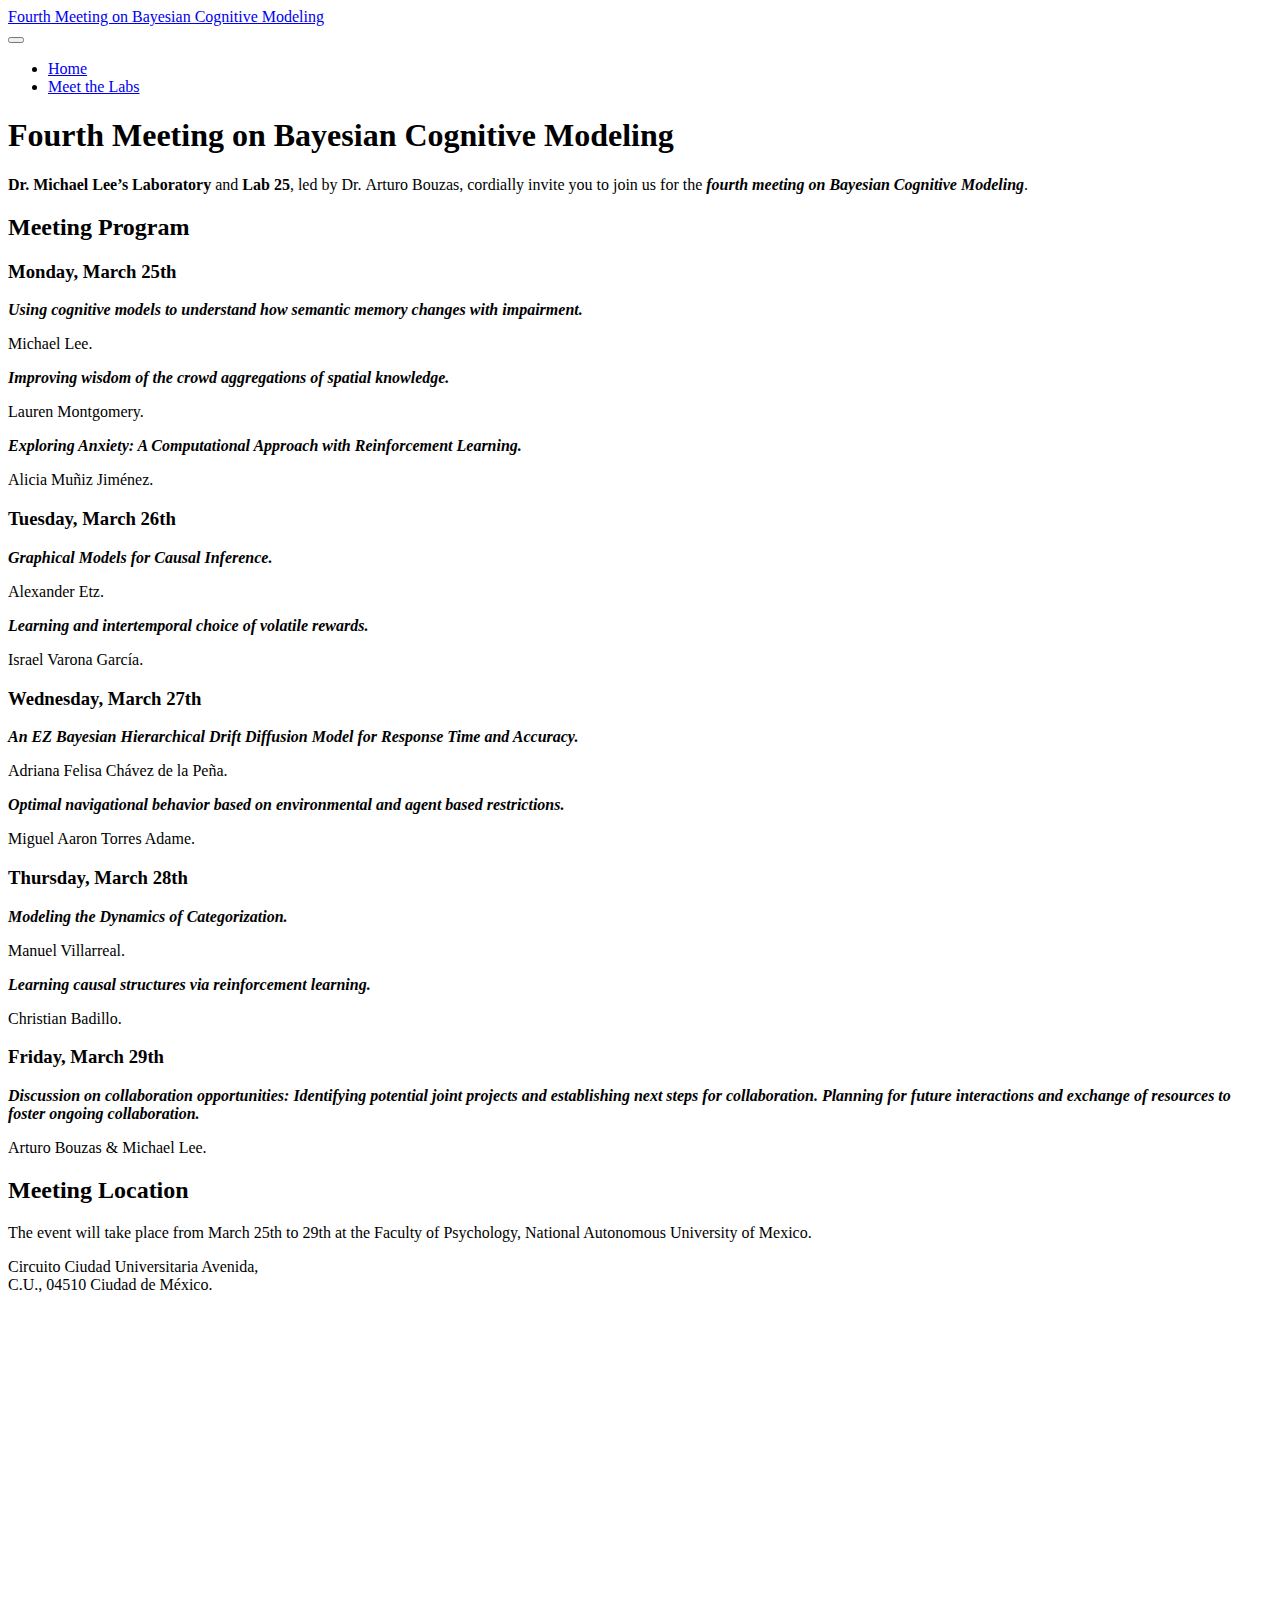
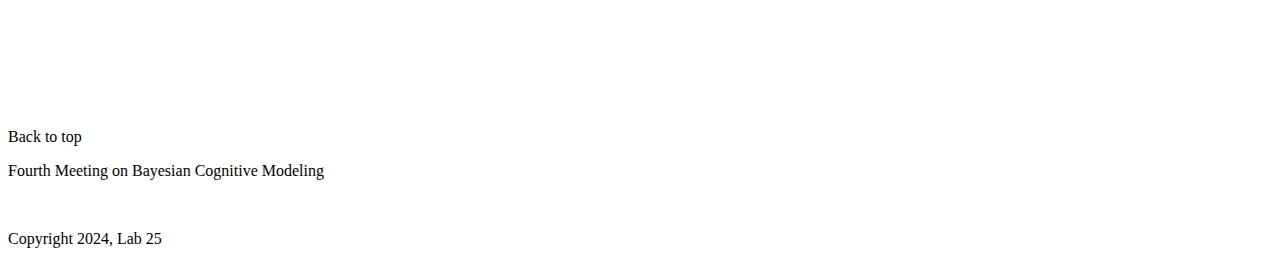
==== docs/index.html @ a187629b "Web-site v2.0" ====
<!DOCTYPE html>
<html xmlns="http://www.w3.org/1999/xhtml" lang="en" xml:lang="en"><head>

<meta charset="utf-8">
<meta name="generator" content="quarto-1.4.551">

<meta name="viewport" content="width=device-width, initial-scale=1.0, user-scalable=yes">


<title>Fourth Meeting on Bayesian Cognitive Modeling</title>
<style>
code{white-space: pre-wrap;}
span.smallcaps{font-variant: small-caps;}
div.columns{display: flex; gap: min(4vw, 1.5em);}
div.column{flex: auto; overflow-x: auto;}
div.hanging-indent{margin-left: 1.5em; text-indent: -1.5em;}
ul.task-list{list-style: none;}
ul.task-list li input[type="checkbox"] {
  width: 0.8em;
  margin: 0 0.8em 0.2em -1em; /* quarto-specific, see https://github.com/quarto-dev/quarto-cli/issues/4556 */ 
  vertical-align: middle;
}
</style>


<script src="site_libs/quarto-nav/quarto-nav.js"></script>
<script src="site_libs/quarto-nav/headroom.min.js"></script>
<script src="site_libs/clipboard/clipboard.min.js"></script>
<script src="site_libs/quarto-search/autocomplete.umd.js"></script>
<script src="site_libs/quarto-search/fuse.min.js"></script>
<script src="site_libs/quarto-search/quarto-search.js"></script>
<meta name="quarto:offset" content="./">
<script src="site_libs/quarto-html/quarto.js"></script>
<script src="site_libs/quarto-html/popper.min.js"></script>
<script src="site_libs/quarto-html/tippy.umd.min.js"></script>
<script src="site_libs/quarto-html/anchor.min.js"></script>
<link href="site_libs/quarto-html/tippy.css" rel="stylesheet">
<link href="site_libs/quarto-html/quarto-syntax-highlighting.css" rel="stylesheet" class="quarto-color-scheme" id="quarto-text-highlighting-styles">
<link href="site_libs/quarto-html/quarto-syntax-highlighting-dark.css" rel="prefetch" class="quarto-color-scheme quarto-color-alternate" id="quarto-text-highlighting-styles">
<script src="site_libs/bootstrap/bootstrap.min.js"></script>
<link href="site_libs/bootstrap/bootstrap-icons.css" rel="stylesheet">
<link href="site_libs/bootstrap/bootstrap.min.css" rel="stylesheet" class="quarto-color-scheme" id="quarto-bootstrap" data-mode="light">
<link href="site_libs/bootstrap/bootstrap-dark.min.css" rel="prefetch" class="quarto-color-scheme quarto-color-alternate" id="quarto-bootstrap" data-mode="dark">
<script id="quarto-search-options" type="application/json">{
  "location": "navbar",
  "copy-button": false,
  "collapse-after": 3,
  "panel-placement": "end",
  "type": "overlay",
  "limit": 50,
  "keyboard-shortcut": [
    "f",
    "/",
    "s"
  ],
  "show-item-context": false,
  "language": {
    "search-no-results-text": "No results",
    "search-matching-documents-text": "matching documents",
    "search-copy-link-title": "Copy link to search",
    "search-hide-matches-text": "Hide additional matches",
    "search-more-match-text": "more match in this document",
    "search-more-matches-text": "more matches in this document",
    "search-clear-button-title": "Clear",
    "search-text-placeholder": "",
    "search-detached-cancel-button-title": "Cancel",
    "search-submit-button-title": "Submit",
    "search-label": "Search"
  }
}</script>
<style>html{ scroll-behavior: smooth; }</style>


<link rel="stylesheet" href="styles.css">
</head>

<body class="nav-fixed fullcontent">

<div id="quarto-search-results"></div>
  <header id="quarto-header" class="headroom fixed-top">
    <nav class="navbar navbar-expand-lg " data-bs-theme="dark">
      <div class="navbar-container container-fluid">
      <div class="navbar-brand-container mx-auto">
    <a class="navbar-brand" href="./index.html">
    <span class="navbar-title">Fourth Meeting on Bayesian Cognitive Modeling</span>
    </a>
  </div>
            <div id="quarto-search" class="" title="Search"></div>
          <button class="navbar-toggler" type="button" data-bs-toggle="collapse" data-bs-target="#navbarCollapse" aria-controls="navbarCollapse" aria-expanded="false" aria-label="Toggle navigation" onclick="if (window.quartoToggleHeadroom) { window.quartoToggleHeadroom(); }">
  <span class="navbar-toggler-icon"></span>
</button>
          <div class="collapse navbar-collapse" id="navbarCollapse">
            <ul class="navbar-nav navbar-nav-scroll me-auto">
  <li class="nav-item">
    <a class="nav-link active" href="./index.html" aria-current="page"> 
<span class="menu-text">Home</span></a>
  </li>  
  <li class="nav-item">
    <a class="nav-link" href="./about.html"> 
<span class="menu-text">Meet the Labs</span></a>
  </li>  
</ul>
          </div> <!-- /navcollapse -->
          <div class="quarto-navbar-tools">
  <a href="" class="quarto-color-scheme-toggle quarto-navigation-tool  px-1" onclick="window.quartoToggleColorScheme(); return false;" title="Toggle dark mode"><i class="bi"></i></a>
</div>
      </div> <!-- /container-fluid -->
    </nav>
</header>
<!-- content -->
<div id="quarto-content" class="quarto-container page-columns page-rows-contents page-layout-article page-navbar">
<!-- sidebar -->
<!-- margin-sidebar -->
    
<!-- main -->
<main class="content" id="quarto-document-content">

<header id="title-block-header" class="quarto-title-block default">
<div class="quarto-title">
<h1 class="title">Fourth Meeting on Bayesian Cognitive Modeling</h1>
</div>



<div class="quarto-title-meta">

    
  
    
  </div>
  


</header>


<div>
<p>
</p><p><strong>Dr.&nbsp;Michael Lee’s Laboratory</strong> and <strong>Lab 25</strong>, led by Dr.&nbsp;Arturo Bouzas, cordially invite you to join us for the <strong><em>fourth meeting on Bayesian Cognitive Modeling</em></strong>.</p>
<p></p>
</div>
<section id="meeting-program" class="level2">
<h2 class="anchored" data-anchor-id="meeting-program">Meeting Program</h2>
<section id="monday-march-25th" class="level3">
<h3 class="anchored" data-anchor-id="monday-march-25th">Monday, March 25th</h3>
<p><strong><em>Using cognitive models to understand how semantic memory changes with impairment.</em></strong></p>
<p>Michael Lee.</p>
<p><strong><em>Improving wisdom of the crowd aggregations of spatial knowledge.</em></strong></p>
<p>Lauren Montgomery.</p>
<p><strong><em>Exploring Anxiety: A Computational Approach with Reinforcement Learning.</em></strong></p>
<p>Alicia Muñiz Jiménez.</p>
</section>
<section id="tuesday-march-26th" class="level3">
<h3 class="anchored" data-anchor-id="tuesday-march-26th">Tuesday, March 26th</h3>
<p><strong><em>Graphical Models for Causal Inference.</em></strong></p>
<p>Alexander Etz.</p>
<p><strong><em>Learning and intertemporal choice of volatile rewards.</em></strong></p>
<p>Israel Varona García.</p>
</section>
<section id="wednesday-march-27th" class="level3">
<h3 class="anchored" data-anchor-id="wednesday-march-27th">Wednesday, March 27th</h3>
<p><strong><em>An EZ Bayesian Hierarchical Drift Diffusion Model for Response Time and Accuracy.</em></strong></p>
<p>Adriana Felisa Chávez de la Peña.</p>
<p><strong><em>Optimal navigational behavior based on environmental and agent based restrictions.</em></strong></p>
<p>Miguel Aaron Torres Adame.</p>
</section>
<section id="thursday-march-28th" class="level3">
<h3 class="anchored" data-anchor-id="thursday-march-28th">Thursday, March 28th</h3>
<p><strong><em>Modeling the Dynamics of Categorization.</em></strong></p>
<p>Manuel Villarreal.</p>
<p><strong><em>Learning causal structures via reinforcement learning.</em></strong></p>
<p>Christian Badillo.</p>
</section>
<section id="friday-march-29th" class="level3">
<h3 class="anchored" data-anchor-id="friday-march-29th">Friday, March 29th</h3>
<p><strong><em>Discussion on collaboration opportunities: Identifying potential joint projects and establishing next steps for collaboration. Planning for future interactions and exchange of resources to foster ongoing collaboration.</em></strong></p>
<p>Arturo Bouzas &amp; Michael Lee.</p>
</section>
</section>
<section id="meeting-location" class="level2">
<h2 class="anchored" data-anchor-id="meeting-location">Meeting Location</h2>
<div>
<p>
The event will take place from March 25th to 29th at the Faculty of Psychology, National Autonomous University of Mexico.
</p>
</div>
<div>
<p>
Circuito Ciudad Universitaria Avenida, <br> C.U., 04510 Ciudad de México.
</p><p>
</p></div>
<div style="text-decoration:none; overflow:hidden;max-width:100%;width:700px;height:350px;">
<div id="canvas-for-googlemap" style="height:100%; width:100%;max-width:100%;">
<iframe style="height:100%;width:100%;border:0;" frameborder="0" src="https://www.google.com/maps/embed/v1/place?q=Facultad+de+Psicología+UNAM,+Ciudad+Universitaria,+Ciudad+de+México,+CDMX,+México&amp;key=AIzaSyBFw0Qbyq9zTFTd-tUY6dZWTgaQzuU17R8">
</iframe>
</div>
<a class="googlecoder" href="https://www.bootstrapskins.com/themes" id="enable-map-info">premium bootstrap themes</a>
<style>#canvas-for-googlemap img{max-width:none!important;background:none!important;font-size: inherit;font-weight:inherit;}</style>
</div>
<div>
<p><br> <br></p>
</div>


</section>

<a onclick="window.scrollTo(0, 0); return false;" role="button" id="quarto-back-to-top"><i class="bi bi-arrow-up"></i> Back to top</a></main> <!-- /main -->
<script id="quarto-html-after-body" type="application/javascript">
window.document.addEventListener("DOMContentLoaded", function (event) {
  const toggleBodyColorMode = (bsSheetEl) => {
    const mode = bsSheetEl.getAttribute("data-mode");
    const bodyEl = window.document.querySelector("body");
    if (mode === "dark") {
      bodyEl.classList.add("quarto-dark");
      bodyEl.classList.remove("quarto-light");
    } else {
      bodyEl.classList.add("quarto-light");
      bodyEl.classList.remove("quarto-dark");
    }
  }
  const toggleBodyColorPrimary = () => {
    const bsSheetEl = window.document.querySelector("link#quarto-bootstrap");
    if (bsSheetEl) {
      toggleBodyColorMode(bsSheetEl);
    }
  }
  toggleBodyColorPrimary();  
  const disableStylesheet = (stylesheets) => {
    for (let i=0; i < stylesheets.length; i++) {
      const stylesheet = stylesheets[i];
      stylesheet.rel = 'prefetch';
    }
  }
  const enableStylesheet = (stylesheets) => {
    for (let i=0; i < stylesheets.length; i++) {
      const stylesheet = stylesheets[i];
      stylesheet.rel = 'stylesheet';
    }
  }
  const manageTransitions = (selector, allowTransitions) => {
    const els = window.document.querySelectorAll(selector);
    for (let i=0; i < els.length; i++) {
      const el = els[i];
      if (allowTransitions) {
        el.classList.remove('notransition');
      } else {
        el.classList.add('notransition');
      }
    }
  }
  const toggleGiscusIfUsed = (isAlternate, darkModeDefault) => {
    const baseTheme = document.querySelector('#giscus-base-theme')?.value ?? 'light';
    const alternateTheme = document.querySelector('#giscus-alt-theme')?.value ?? 'dark';
    let newTheme = '';
    if(darkModeDefault) {
      newTheme = isAlternate ? baseTheme : alternateTheme;
    } else {
      newTheme = isAlternate ? alternateTheme : baseTheme;
    }
    const changeGiscusTheme = () => {
      // From: https://github.com/giscus/giscus/issues/336
      const sendMessage = (message) => {
        const iframe = document.querySelector('iframe.giscus-frame');
        if (!iframe) return;
        iframe.contentWindow.postMessage({ giscus: message }, 'https://giscus.app');
      }
      sendMessage({
        setConfig: {
          theme: newTheme
        }
      });
    }
    const isGiscussLoaded = window.document.querySelector('iframe.giscus-frame') !== null;
    if (isGiscussLoaded) {
      changeGiscusTheme();
    }
  }
  const toggleColorMode = (alternate) => {
    // Switch the stylesheets
    const alternateStylesheets = window.document.querySelectorAll('link.quarto-color-scheme.quarto-color-alternate');
    manageTransitions('#quarto-margin-sidebar .nav-link', false);
    if (alternate) {
      enableStylesheet(alternateStylesheets);
      for (const sheetNode of alternateStylesheets) {
        if (sheetNode.id === "quarto-bootstrap") {
          toggleBodyColorMode(sheetNode);
        }
      }
    } else {
      disableStylesheet(alternateStylesheets);
      toggleBodyColorPrimary();
    }
    manageTransitions('#quarto-margin-sidebar .nav-link', true);
    // Switch the toggles
    const toggles = window.document.querySelectorAll('.quarto-color-scheme-toggle');
    for (let i=0; i < toggles.length; i++) {
      const toggle = toggles[i];
      if (toggle) {
        if (alternate) {
          toggle.classList.add("alternate");     
        } else {
          toggle.classList.remove("alternate");
        }
      }
    }
    // Hack to workaround the fact that safari doesn't
    // properly recolor the scrollbar when toggling (#1455)
    if (navigator.userAgent.indexOf('Safari') > 0 && navigator.userAgent.indexOf('Chrome') == -1) {
      manageTransitions("body", false);
      window.scrollTo(0, 1);
      setTimeout(() => {
        window.scrollTo(0, 0);
        manageTransitions("body", true);
      }, 40);  
    }
  }
  const isFileUrl = () => { 
    return window.location.protocol === 'file:';
  }
  const hasAlternateSentinel = () => {  
    let styleSentinel = getColorSchemeSentinel();
    if (styleSentinel !== null) {
      return styleSentinel === "alternate";
    } else {
      return false;
    }
  }
  const setStyleSentinel = (alternate) => {
    const value = alternate ? "alternate" : "default";
    if (!isFileUrl()) {
      window.localStorage.setItem("quarto-color-scheme", value);
    } else {
      localAlternateSentinel = value;
    }
  }
  const getColorSchemeSentinel = () => {
    if (!isFileUrl()) {
      const storageValue = window.localStorage.getItem("quarto-color-scheme");
      return storageValue != null ? storageValue : localAlternateSentinel;
    } else {
      return localAlternateSentinel;
    }
  }
  const darkModeDefault = false;
  let localAlternateSentinel = darkModeDefault ? 'alternate' : 'default';
  // Dark / light mode switch
  window.quartoToggleColorScheme = () => {
    // Read the current dark / light value 
    let toAlternate = !hasAlternateSentinel();
    toggleColorMode(toAlternate);
    setStyleSentinel(toAlternate);
    toggleGiscusIfUsed(toAlternate, darkModeDefault);
  };
  // Ensure there is a toggle, if there isn't float one in the top right
  if (window.document.querySelector('.quarto-color-scheme-toggle') === null) {
    const a = window.document.createElement('a');
    a.classList.add('top-right');
    a.classList.add('quarto-color-scheme-toggle');
    a.href = "";
    a.onclick = function() { try { window.quartoToggleColorScheme(); } catch {} return false; };
    const i = window.document.createElement("i");
    i.classList.add('bi');
    a.appendChild(i);
    window.document.body.appendChild(a);
  }
  // Switch to dark mode if need be
  if (hasAlternateSentinel()) {
    toggleColorMode(true);
  } else {
    toggleColorMode(false);
  }
  const icon = "";
  const anchorJS = new window.AnchorJS();
  anchorJS.options = {
    placement: 'right',
    icon: icon
  };
  anchorJS.add('.anchored');
  const isCodeAnnotation = (el) => {
    for (const clz of el.classList) {
      if (clz.startsWith('code-annotation-')) {                     
        return true;
      }
    }
    return false;
  }
  const clipboard = new window.ClipboardJS('.code-copy-button', {
    text: function(trigger) {
      const codeEl = trigger.previousElementSibling.cloneNode(true);
      for (const childEl of codeEl.children) {
        if (isCodeAnnotation(childEl)) {
          childEl.remove();
        }
      }
      return codeEl.innerText;
    }
  });
  clipboard.on('success', function(e) {
    // button target
    const button = e.trigger;
    // don't keep focus
    button.blur();
    // flash "checked"
    button.classList.add('code-copy-button-checked');
    var currentTitle = button.getAttribute("title");
    button.setAttribute("title", "Copied!");
    let tooltip;
    if (window.bootstrap) {
      button.setAttribute("data-bs-toggle", "tooltip");
      button.setAttribute("data-bs-placement", "left");
      button.setAttribute("data-bs-title", "Copied!");
      tooltip = new bootstrap.Tooltip(button, 
        { trigger: "manual", 
          customClass: "code-copy-button-tooltip",
          offset: [0, -8]});
      tooltip.show();    
    }
    setTimeout(function() {
      if (tooltip) {
        tooltip.hide();
        button.removeAttribute("data-bs-title");
        button.removeAttribute("data-bs-toggle");
        button.removeAttribute("data-bs-placement");
      }
      button.setAttribute("title", currentTitle);
      button.classList.remove('code-copy-button-checked');
    }, 1000);
    // clear code selection
    e.clearSelection();
  });
    var localhostRegex = new RegExp(/^(?:http|https):\/\/localhost\:?[0-9]*\//);
    var mailtoRegex = new RegExp(/^mailto:/);
      var filterRegex = new RegExp('/' + window.location.host + '/');
    var isInternal = (href) => {
        return filterRegex.test(href) || localhostRegex.test(href) || mailtoRegex.test(href);
    }
    // Inspect non-navigation links and adorn them if external
 	var links = window.document.querySelectorAll('a[href]:not(.nav-link):not(.navbar-brand):not(.toc-action):not(.sidebar-link):not(.sidebar-item-toggle):not(.pagination-link):not(.no-external):not([aria-hidden]):not(.dropdown-item):not(.quarto-navigation-tool)');
    for (var i=0; i<links.length; i++) {
      const link = links[i];
      if (!isInternal(link.href)) {
        // undo the damage that might have been done by quarto-nav.js in the case of
        // links that we want to consider external
        if (link.dataset.originalHref !== undefined) {
          link.href = link.dataset.originalHref;
        }
      }
    }
  function tippyHover(el, contentFn, onTriggerFn, onUntriggerFn) {
    const config = {
      allowHTML: true,
      maxWidth: 500,
      delay: 100,
      arrow: false,
      appendTo: function(el) {
          return el.parentElement;
      },
      interactive: true,
      interactiveBorder: 10,
      theme: 'quarto',
      placement: 'bottom-start',
    };
    if (contentFn) {
      config.content = contentFn;
    }
    if (onTriggerFn) {
      config.onTrigger = onTriggerFn;
    }
    if (onUntriggerFn) {
      config.onUntrigger = onUntriggerFn;
    }
    window.tippy(el, config); 
  }
  const noterefs = window.document.querySelectorAll('a[role="doc-noteref"]');
  for (var i=0; i<noterefs.length; i++) {
    const ref = noterefs[i];
    tippyHover(ref, function() {
      // use id or data attribute instead here
      let href = ref.getAttribute('data-footnote-href') || ref.getAttribute('href');
      try { href = new URL(href).hash; } catch {}
      const id = href.replace(/^#\/?/, "");
      const note = window.document.getElementById(id);
      if (note) {
        return note.innerHTML;
      } else {
        return "";
      }
    });
  }
  const xrefs = window.document.querySelectorAll('a.quarto-xref');
  const processXRef = (id, note) => {
    // Strip column container classes
    const stripColumnClz = (el) => {
      el.classList.remove("page-full", "page-columns");
      if (el.children) {
        for (const child of el.children) {
          stripColumnClz(child);
        }
      }
    }
    stripColumnClz(note)
    if (id === null || id.startsWith('sec-')) {
      // Special case sections, only their first couple elements
      const container = document.createElement("div");
      if (note.children && note.children.length > 2) {
        container.appendChild(note.children[0].cloneNode(true));
        for (let i = 1; i < note.children.length; i++) {
          const child = note.children[i];
          if (child.tagName === "P" && child.innerText === "") {
            continue;
          } else {
            container.appendChild(child.cloneNode(true));
            break;
          }
        }
        if (window.Quarto?.typesetMath) {
          window.Quarto.typesetMath(container);
        }
        return container.innerHTML
      } else {
        if (window.Quarto?.typesetMath) {
          window.Quarto.typesetMath(note);
        }
        return note.innerHTML;
      }
    } else {
      // Remove any anchor links if they are present
      const anchorLink = note.querySelector('a.anchorjs-link');
      if (anchorLink) {
        anchorLink.remove();
      }
      if (window.Quarto?.typesetMath) {
        window.Quarto.typesetMath(note);
      }
      // TODO in 1.5, we should make sure this works without a callout special case
      if (note.classList.contains("callout")) {
        return note.outerHTML;
      } else {
        return note.innerHTML;
      }
    }
  }
  for (var i=0; i<xrefs.length; i++) {
    const xref = xrefs[i];
    tippyHover(xref, undefined, function(instance) {
      instance.disable();
      let url = xref.getAttribute('href');
      let hash = undefined; 
      if (url.startsWith('#')) {
        hash = url;
      } else {
        try { hash = new URL(url).hash; } catch {}
      }
      if (hash) {
        const id = hash.replace(/^#\/?/, "");
        const note = window.document.getElementById(id);
        if (note !== null) {
          try {
            const html = processXRef(id, note.cloneNode(true));
            instance.setContent(html);
          } finally {
            instance.enable();
            instance.show();
          }
        } else {
          // See if we can fetch this
          fetch(url.split('#')[0])
          .then(res => res.text())
          .then(html => {
            const parser = new DOMParser();
            const htmlDoc = parser.parseFromString(html, "text/html");
            const note = htmlDoc.getElementById(id);
            if (note !== null) {
              const html = processXRef(id, note);
              instance.setContent(html);
            } 
          }).finally(() => {
            instance.enable();
            instance.show();
          });
        }
      } else {
        // See if we can fetch a full url (with no hash to target)
        // This is a special case and we should probably do some content thinning / targeting
        fetch(url)
        .then(res => res.text())
        .then(html => {
          const parser = new DOMParser();
          const htmlDoc = parser.parseFromString(html, "text/html");
          const note = htmlDoc.querySelector('main.content');
          if (note !== null) {
            // This should only happen for chapter cross references
            // (since there is no id in the URL)
            // remove the first header
            if (note.children.length > 0 && note.children[0].tagName === "HEADER") {
              note.children[0].remove();
            }
            const html = processXRef(null, note);
            instance.setContent(html);
          } 
        }).finally(() => {
          instance.enable();
          instance.show();
        });
      }
    }, function(instance) {
    });
  }
      let selectedAnnoteEl;
      const selectorForAnnotation = ( cell, annotation) => {
        let cellAttr = 'data-code-cell="' + cell + '"';
        let lineAttr = 'data-code-annotation="' +  annotation + '"';
        const selector = 'span[' + cellAttr + '][' + lineAttr + ']';
        return selector;
      }
      const selectCodeLines = (annoteEl) => {
        const doc = window.document;
        const targetCell = annoteEl.getAttribute("data-target-cell");
        const targetAnnotation = annoteEl.getAttribute("data-target-annotation");
        const annoteSpan = window.document.querySelector(selectorForAnnotation(targetCell, targetAnnotation));
        const lines = annoteSpan.getAttribute("data-code-lines").split(",");
        const lineIds = lines.map((line) => {
          return targetCell + "-" + line;
        })
        let top = null;
        let height = null;
        let parent = null;
        if (lineIds.length > 0) {
            //compute the position of the single el (top and bottom and make a div)
            const el = window.document.getElementById(lineIds[0]);
            top = el.offsetTop;
            height = el.offsetHeight;
            parent = el.parentElement.parentElement;
          if (lineIds.length > 1) {
            const lastEl = window.document.getElementById(lineIds[lineIds.length - 1]);
            const bottom = lastEl.offsetTop + lastEl.offsetHeight;
            height = bottom - top;
          }
          if (top !== null && height !== null && parent !== null) {
            // cook up a div (if necessary) and position it 
            let div = window.document.getElementById("code-annotation-line-highlight");
            if (div === null) {
              div = window.document.createElement("div");
              div.setAttribute("id", "code-annotation-line-highlight");
              div.style.position = 'absolute';
              parent.appendChild(div);
            }
            div.style.top = top - 2 + "px";
            div.style.height = height + 4 + "px";
            div.style.left = 0;
            let gutterDiv = window.document.getElementById("code-annotation-line-highlight-gutter");
            if (gutterDiv === null) {
              gutterDiv = window.document.createElement("div");
              gutterDiv.setAttribute("id", "code-annotation-line-highlight-gutter");
              gutterDiv.style.position = 'absolute';
              const codeCell = window.document.getElementById(targetCell);
              const gutter = codeCell.querySelector('.code-annotation-gutter');
              gutter.appendChild(gutterDiv);
            }
            gutterDiv.style.top = top - 2 + "px";
            gutterDiv.style.height = height + 4 + "px";
          }
          selectedAnnoteEl = annoteEl;
        }
      };
      const unselectCodeLines = () => {
        const elementsIds = ["code-annotation-line-highlight", "code-annotation-line-highlight-gutter"];
        elementsIds.forEach((elId) => {
          const div = window.document.getElementById(elId);
          if (div) {
            div.remove();
          }
        });
        selectedAnnoteEl = undefined;
      };
        // Handle positioning of the toggle
    window.addEventListener(
      "resize",
      throttle(() => {
        elRect = undefined;
        if (selectedAnnoteEl) {
          selectCodeLines(selectedAnnoteEl);
        }
      }, 10)
    );
    function throttle(fn, ms) {
    let throttle = false;
    let timer;
      return (...args) => {
        if(!throttle) { // first call gets through
            fn.apply(this, args);
            throttle = true;
        } else { // all the others get throttled
            if(timer) clearTimeout(timer); // cancel #2
            timer = setTimeout(() => {
              fn.apply(this, args);
              timer = throttle = false;
            }, ms);
        }
      };
    }
      // Attach click handler to the DT
      const annoteDls = window.document.querySelectorAll('dt[data-target-cell]');
      for (const annoteDlNode of annoteDls) {
        annoteDlNode.addEventListener('click', (event) => {
          const clickedEl = event.target;
          if (clickedEl !== selectedAnnoteEl) {
            unselectCodeLines();
            const activeEl = window.document.querySelector('dt[data-target-cell].code-annotation-active');
            if (activeEl) {
              activeEl.classList.remove('code-annotation-active');
            }
            selectCodeLines(clickedEl);
            clickedEl.classList.add('code-annotation-active');
          } else {
            // Unselect the line
            unselectCodeLines();
            clickedEl.classList.remove('code-annotation-active');
          }
        });
      }
  const findCites = (el) => {
    const parentEl = el.parentElement;
    if (parentEl) {
      const cites = parentEl.dataset.cites;
      if (cites) {
        return {
          el,
          cites: cites.split(' ')
        };
      } else {
        return findCites(el.parentElement)
      }
    } else {
      return undefined;
    }
  };
  var bibliorefs = window.document.querySelectorAll('a[role="doc-biblioref"]');
  for (var i=0; i<bibliorefs.length; i++) {
    const ref = bibliorefs[i];
    const citeInfo = findCites(ref);
    if (citeInfo) {
      tippyHover(citeInfo.el, function() {
        var popup = window.document.createElement('div');
        citeInfo.cites.forEach(function(cite) {
          var citeDiv = window.document.createElement('div');
          citeDiv.classList.add('hanging-indent');
          citeDiv.classList.add('csl-entry');
          var biblioDiv = window.document.getElementById('ref-' + cite);
          if (biblioDiv) {
            citeDiv.innerHTML = biblioDiv.innerHTML;
          }
          popup.appendChild(citeDiv);
        });
        return popup.innerHTML;
      });
    }
  }
});
</script>
</div> <!-- /content -->
<footer class="footer">
  <div class="nav-footer">
    <div class="nav-footer-left">
<p>Fourth Meeting on Bayesian Cognitive Modeling</p>
</div>   
    <div class="nav-footer-center">
      &nbsp;
    </div>
    <div class="nav-footer-right">
<p>Copyright 2024, Lab 25</p>
</div>
  </div>
</footer>




<script src="site_libs/quarto-html/zenscroll-min.js"></script>
</body></html>
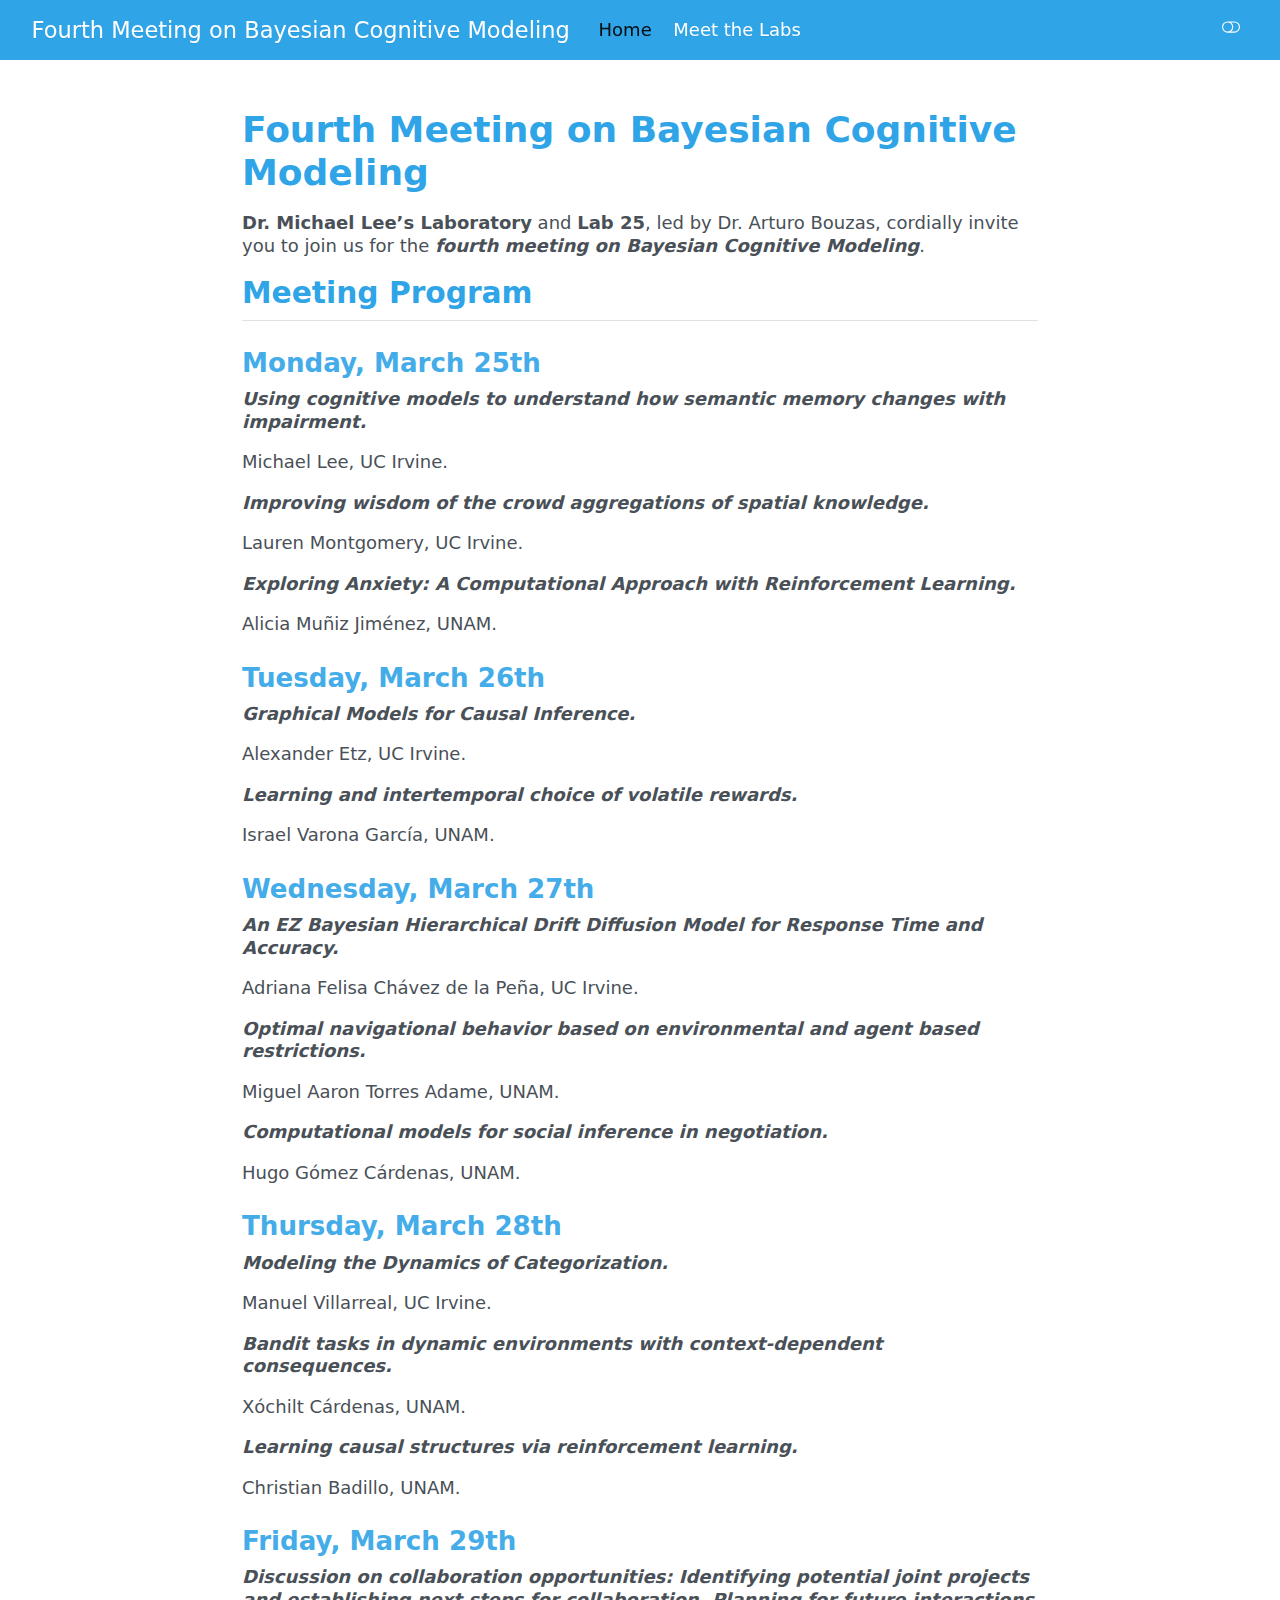
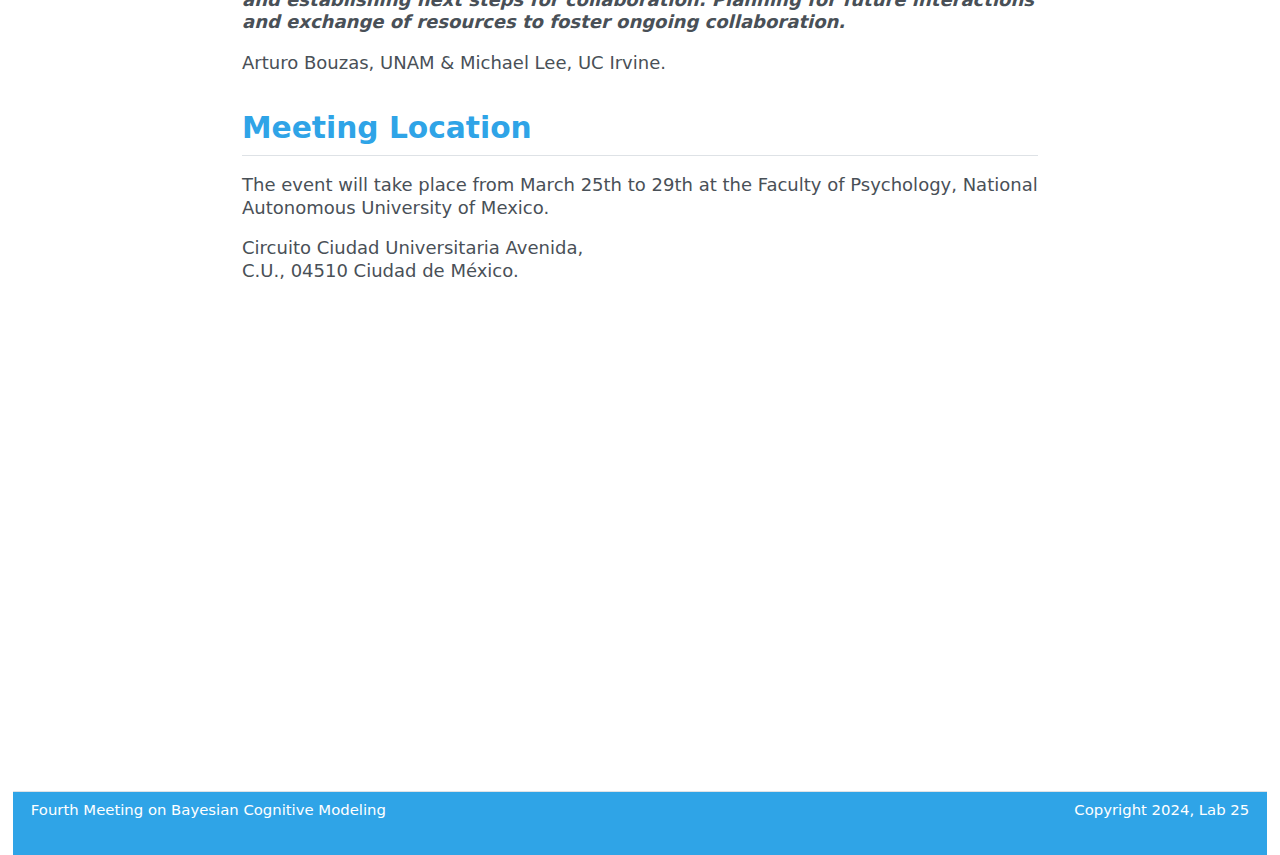
==== commit fa03acd7: "Add Ponent" ====
--- a/docs/index.html
+++ b/docs/index.html
@@ -144,37 +144,41 @@
 <section id="monday-march-25th" class="level3">
 <h3 class="anchored" data-anchor-id="monday-march-25th">Monday, March 25th</h3>
 <p><strong><em>Using cognitive models to understand how semantic memory changes with impairment.</em></strong></p>
-<p>Michael Lee.</p>
+<p>Michael Lee, UC Irvine.</p>
 <p><strong><em>Improving wisdom of the crowd aggregations of spatial knowledge.</em></strong></p>
-<p>Lauren Montgomery.</p>
+<p>Lauren Montgomery, UC Irvine.</p>
 <p><strong><em>Exploring Anxiety: A Computational Approach with Reinforcement Learning.</em></strong></p>
-<p>Alicia Muñiz Jiménez.</p>
+<p>Alicia Muñiz Jiménez, UNAM.</p>
 </section>
 <section id="tuesday-march-26th" class="level3">
 <h3 class="anchored" data-anchor-id="tuesday-march-26th">Tuesday, March 26th</h3>
 <p><strong><em>Graphical Models for Causal Inference.</em></strong></p>
-<p>Alexander Etz.</p>
+<p>Alexander Etz, UC Irvine.</p>
 <p><strong><em>Learning and intertemporal choice of volatile rewards.</em></strong></p>
-<p>Israel Varona García.</p>
+<p>Israel Varona García, UNAM.</p>
 </section>
 <section id="wednesday-march-27th" class="level3">
 <h3 class="anchored" data-anchor-id="wednesday-march-27th">Wednesday, March 27th</h3>
 <p><strong><em>An EZ Bayesian Hierarchical Drift Diffusion Model for Response Time and Accuracy.</em></strong></p>
-<p>Adriana Felisa Chávez de la Peña.</p>
+<p>Adriana Felisa Chávez de la Peña, UC Irvine.</p>
 <p><strong><em>Optimal navigational behavior based on environmental and agent based restrictions.</em></strong></p>
-<p>Miguel Aaron Torres Adame.</p>
+<p>Miguel Aaron Torres Adame, UNAM.</p>
+<p><strong><em>Computational models for social inference in negotiation.</em></strong></p>
+<p>Hugo Gómez Cárdenas, UNAM.</p>
 </section>
 <section id="thursday-march-28th" class="level3">
 <h3 class="anchored" data-anchor-id="thursday-march-28th">Thursday, March 28th</h3>
 <p><strong><em>Modeling the Dynamics of Categorization.</em></strong></p>
-<p>Manuel Villarreal.</p>
+<p>Manuel Villarreal, UC Irvine.</p>
+<p><strong><em>Bandit tasks in dynamic environments with context-dependent consequences.</em></strong></p>
+<p>Xóchilt Cárdenas, UNAM.</p>
 <p><strong><em>Learning causal structures via reinforcement learning.</em></strong></p>
-<p>Christian Badillo.</p>
+<p>Christian Badillo, UNAM.</p>
 </section>
 <section id="friday-march-29th" class="level3">
 <h3 class="anchored" data-anchor-id="friday-march-29th">Friday, March 29th</h3>
 <p><strong><em>Discussion on collaboration opportunities: Identifying potential joint projects and establishing next steps for collaboration. Planning for future interactions and exchange of resources to foster ongoing collaboration.</em></strong></p>
-<p>Arturo Bouzas &amp; Michael Lee.</p>
+<p>Arturo Bouzas, UNAM &amp; Michael Lee, UC Irvine.</p>
 </section>
 </section>
 <section id="meeting-location" class="level2">
